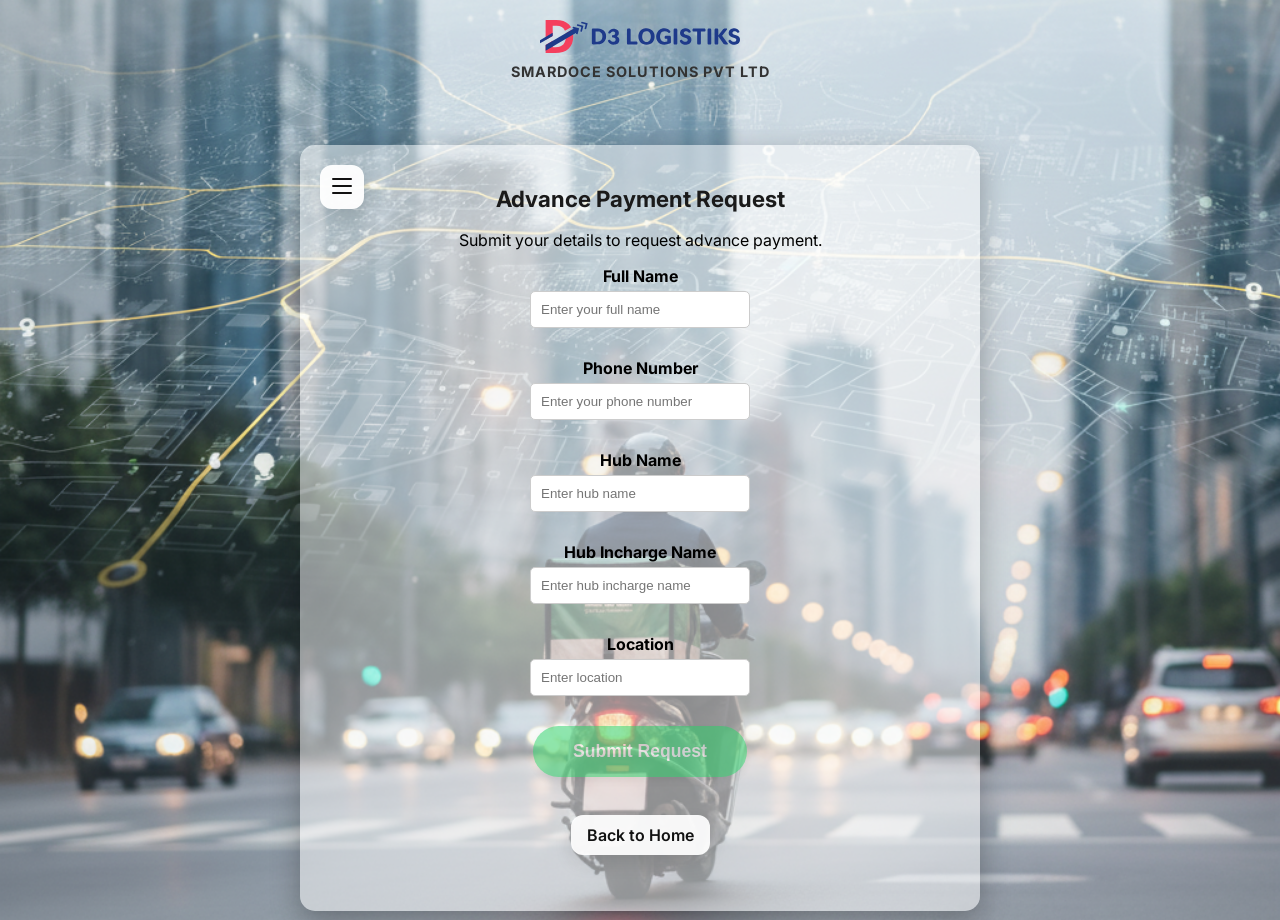
==== advance-payment.html @ 56e49736 "Added advanced payment" ====
<!DOCTYPE html>
<html lang="en">

<head>
  <meta charset="UTF-8">
  <meta name="viewport" content="width=device-width, initial-scale=1.0">
  <link rel="icon" type="image/png" href="logo.svg">
  <link rel="stylesheet" href="style.css">
  <title>Advance Payment | Delivery Jobs</title>
</head>

<body>
  <div class="header-logo">
    <img src="logo.svg" alt="D3 Logistiks Logo">
    <p class="company-name">SMARDOCE SOLUTIONS PVT LTD</p>
  </div>

  <main class="main-card">
    <nav class="page-menu">
      <button class="menu-toggle" id="menu-toggle" aria-expanded="false" aria-label="Open menu">
        <span></span>
        <span></span>
        <span></span>
      </button>
      <div class="menu-dropdown" id="menu-dropdown" aria-hidden="true">
        <a href="referafriend.html">Refer a Friend</a>
        <a href="help.html">Help</a>
        <a href="advance-payment.html">Advance Payment</a>
        <a href="complaint.html">Complaint</a>
      </div>
    </nav>
    <h2>Advance Payment Request</h2>
    <p style="text-align: center;">Submit your details to request advance payment.</p>

    <div class="form-control-group">
      <label for="ap-name"><strong>Full Name</strong></label>
      <input type="text" id="ap-name" name="ap-name" placeholder="Enter your full name" required>
    </div>

    <div class="form-control-group">
      <label for="ap-phone"><strong>Phone Number</strong></label>
      <input type="tel" id="ap-phone" name="ap-phone" placeholder="Enter your phone number" required>
    </div>

    <div class="form-control-group">
      <label for="ap-hub-name"><strong>Hub Name</strong></label>
      <input type="text" id="ap-hub-name" name="ap-hub-name" placeholder="Enter hub name" required>
    </div>

    <div class="form-control-group">
      <label for="ap-hub-incharge"><strong>Hub Incharge Name</strong></label>
      <input type="text" id="ap-hub-incharge" name="ap-hub-incharge" placeholder="Enter hub incharge name" required>
    </div>

    <div class="form-control-group">
      <label for="ap-location"><strong>Location</strong></label>
      <input type="text" id="ap-location" name="ap-location" placeholder="Enter location" required>
    </div>

    <div style="text-align: center; margin-top: 20px;">
      <button id="ap-submit-btn" class="whatsapp-apply-btn" type="button">
        Submit Request
      </button>
    </div>

    <p style="text-align: center; margin-top: 20px;"><a class="page-link" href="index.html">Back to Home</a></p>
  </main>

  <script src="script.js"></script>
</body>

</html>
---- style.css ----
/* Import modern font from Google Fonts */
    @import url('https://fonts.googleapis.com/css2?family=Inter:wght@300;400;600&display=swap');

    .main-card {
        background: rgba(255, 255, 255, 0.5); /* 90% opacity white */
        padding: 40px;
        border-radius: 15px;
        margin: 50px auto;
        width: 90%;
        max-width: 600px;
        box-shadow: 0 10px 30px rgba(0,0,0,0.3);
        position: relative;
    }
    
    .footer-container {
        background-color: rgba(248, 249, 250, 0.7); /* Slight transparency */
        padding: 20px;
        text-align: center;
    }

    body {
        background-image: url('assets/backgroundD3.png');
        background-size: cover;
        background-position: center;
        background-attachment: fixed;
        background-repeat: no-repeat;
        font-family: 'Inter', sans-serif;
        margin: 0;
        min-height: 100vh;
    }

    .header-logo {
        display: flex;
        flex-direction: column; /* Stacks items vertically */
        align-items: center;    /* Centers items horizontally */
        margin: 20px 0;         /* Adds space above and below the header */
    }
    
    .header-logo img {
        width: 200px;
        height: auto;
    }
    
    .company-name {
        margin-top: 10px;       /* Gap between logo and text */
        font-size: 0.9em;       /* Adjust size to look professional */
        font-weight: bold;
        color: #333;            /* Matches your clean aesthetic */
        letter-spacing: 1px;    /* Optional: adds a modern feel */
        text-transform: uppercase;
    }

    .page-menu {
        display: flex;
        justify-content: flex-start;
        align-items: center;
        position: absolute;
        top: 20px;
        left: 20px;
        z-index: 20;
        padding: 0;
    }

    .menu-toggle {
        border: none;
        background: rgba(255, 255, 255, 0.95);
        width: 44px;
        height: 44px;
        border-radius: 12px;
        cursor: pointer;
        display: inline-flex;
        align-items: center;
        justify-content: center;
        box-shadow: 0 8px 20px rgba(0,0,0,0.12);
        transition: transform 0.2s ease, background-color 0.2s ease;
        padding: 0;
        position: relative;
    }

    .menu-toggle:hover,
    .menu-toggle:focus {
        background: rgba(255, 255, 255, 1);
        transform: translateY(-1px);
    }

    .menu-toggle span {
        display: block;
        width: 20px;
        height: 2.5px;
        background: #111;
        border-radius: 999px;
        position: absolute;
        left: 50%;
        transform: translateX(-50%);
        transition: transform 0.2s ease, opacity 0.2s ease;
    }

    .menu-toggle span:nth-child(1) {
        top: 13px;
    }

    .menu-toggle span:nth-child(2) {
        top: 20px;
    }

    .menu-toggle span:nth-child(3) {
        top: 27px;
    }

    .menu-dropdown {
        position: absolute;
        top: 72px;
        left: 0;
        background: rgba(255, 255, 255, 0.95);
        border-radius: 16px;
        box-shadow: 0 18px 40px rgba(0,0,0,0.18);
        display: none;
        flex-direction: column;
        gap: 10px;
        padding: 16px;
        min-width: 200px;
        z-index: 10;
    }

    .menu-dropdown.show {
        display: flex;
    }

    .menu-dropdown a {
        display: block;
        color: #111;
        background: rgba(0, 0, 0, 0.04);
        padding: 10px 14px;
        border-radius: 12px;
        text-decoration: none;
        font-weight: 600;
        transition: background 0.2s ease;
    }

    .menu-dropdown a:hover,
    .menu-dropdown a:focus {
        background: rgba(0, 0, 0, 0.08);
    }

    .page-link {
        display: inline-block;
        margin-top: 18px;
        color: #111;
        background: rgba(255,255,255,0.92);
        border-radius: 12px;
        padding: 10px 16px;
        text-decoration: none;
        font-weight: 600;
        box-shadow: 0 8px 18px rgba(0,0,0,0.1);
    }

    .page-link:hover,
    .page-link:focus {
        background: rgba(255,255,255,1);
    }

    .info-section {
        background: rgba(255, 255, 255, 0.72);
        margin: 20px auto;
        padding: 24px;
        border-radius: 18px;
        max-width: 760px;
        box-shadow: 0 20px 40px rgba(0,0,0,0.08);
    }

    .info-section h3 {
        margin-top: 0;
        font-size: 1.2rem;
        color: #111;
    }

    .info-section p {
        margin: 10px 0 0;
        line-height: 1.6;
        color: #333;
    }

    h1 { text-align: center; color: #1a1a1a; margin-bottom: 30px; }
    h2 { text-align: center; color: #1a1a1a; margin-top: 0; font-size: 1.4em; }
    
    @media (max-width: 768px) {
        body { padding: 10px; }
        .main-card {
            width: 95%;
            padding: 30px;
        }
        .page-menu {
            top: 12px;
            left: 12px;
        }
        .menu-dropdown {
            top: 64px;
            right: auto;
            left: 12px;
            min-width: calc(100vw - 48px);
            max-width: 300px;
        }
        .whatsapp-apply-btn {
            width: 100%;
            padding: 15px;
        }
        .form-control-group {
            width: 100%;
        }
                #district, #other-district, #platform, #name, #phone, #ap-name, #ap-phone, #ap-hub-name, #ap-hub-incharge, #ap-location {
            width: 100%;
            max-width: 100%;
        }
    }

    @media (max-width: 600px) {
        body { padding: 10px; }
        .main-card {
            padding: 24px;
        }
    }

    .whatsapp-apply-btn {
        display: inline-block;
        background-color: #25D366; /* Official WhatsApp Green */
        color: white;
        padding: 15px 40px;
        border-radius: 50px; /* This makes it pill-shaped */
        text-decoration: none;
        font-weight: 600;
        font-size: 1.1em;
        text-align: center;
        border: none;
        cursor: pointer;
        box-shadow: 0 4px 6px rgba(0,0,0,0.1);
        transition: background-color 0.3s, transform 0.2s;
    }
    
    .whatsapp-apply-btn:hover {
        background-color: #128C7E; /* Darker green on hover */
        transform: scale(1.05); /* Slight pop effect */
    }

    /* Container for the district selection group */
.form-control-group {
    display: flex;
    flex-direction: column;
    align-items: center; /* Keeps everything centered */
    margin-bottom: 30px;
}

/* Force both the select and input to have the exact same width and padding */
#district, #other-district, #platform, #name, #phone, #ap-name, #ap-phone, #ap-hub-name, #ap-hub-incharge, #ap-location {
    width: 220px;
    padding: 10px;
    border-radius: 5px;
    border: 1px solid #ccc;
    box-sizing: border-box; /* This is crucial for consistent alignment */
    margin-top: 5px;
}


/* Ensure the footer inherits the card look */
.footer-container.main-card {
    margin-top: 50px;
    padding: 30px;
    display: block; /* Ensures it acts like a card */
}

/* Use Flexbox to align contact/address side-by-side */
.footer-content {
    display: flex;
    flex-wrap: wrap;
    justify-content: space-around;
    gap: 20px;
}

.footer-heading {
    color: #d63384; 
    font-size: 1.1em; 
    border-left: 4px solid #d63384; 
    padding-left: 10px;
}


.platform-options {
    display: flex;
    flex-wrap: wrap;
    gap: 10px;
    justify-content: center;
    margin-top: 10px;
}

/* Hide the actual radio button circles */
.option-card input[type="radio"] {
    display: none;
}

/* The card now acts as the primary interactive element */
.card-content {
    width: 120px;
    height: 80px;
    display: flex;
    align-items: center;
    justify-content: center;
    background: rgba(255, 255, 255, 0.7); /* Matching your glass effect */
    border: 2px solid transparent;
    border-radius: 12px;
    cursor: pointer;
    transition: all 0.3s ease;
    padding: 10px;
    backdrop-filter: blur(5px);
}

/* Hover effect for better UX */
.card-content:hover {
    background: rgba(255, 255, 255, 0.9);
    transform: translateY(-3px);
    box-shadow: 0 6px 15px rgba(0, 0, 0, 0.1);
}

/* When the HIDDEN radio is checked, style the card content */
.option-card input[type="radio"]:checked + .card-content {
    border-color: #d63384; /* Your pink/brand color */
    background: #fff;
    box-shadow: 0 4px 12px rgba(214, 51, 132, 0.3);
    transform: scale(1.05); /* Slight pop to show selection */
}

.card-content img {
    max-width: 100%;
    max-height: 100%;
    object-fit: contain; /* Prevents logos from stretching */
}

/* Style for the 'Other' text to match logo height */
.card-content span {
    font-weight: bold;
    color: #555;
}
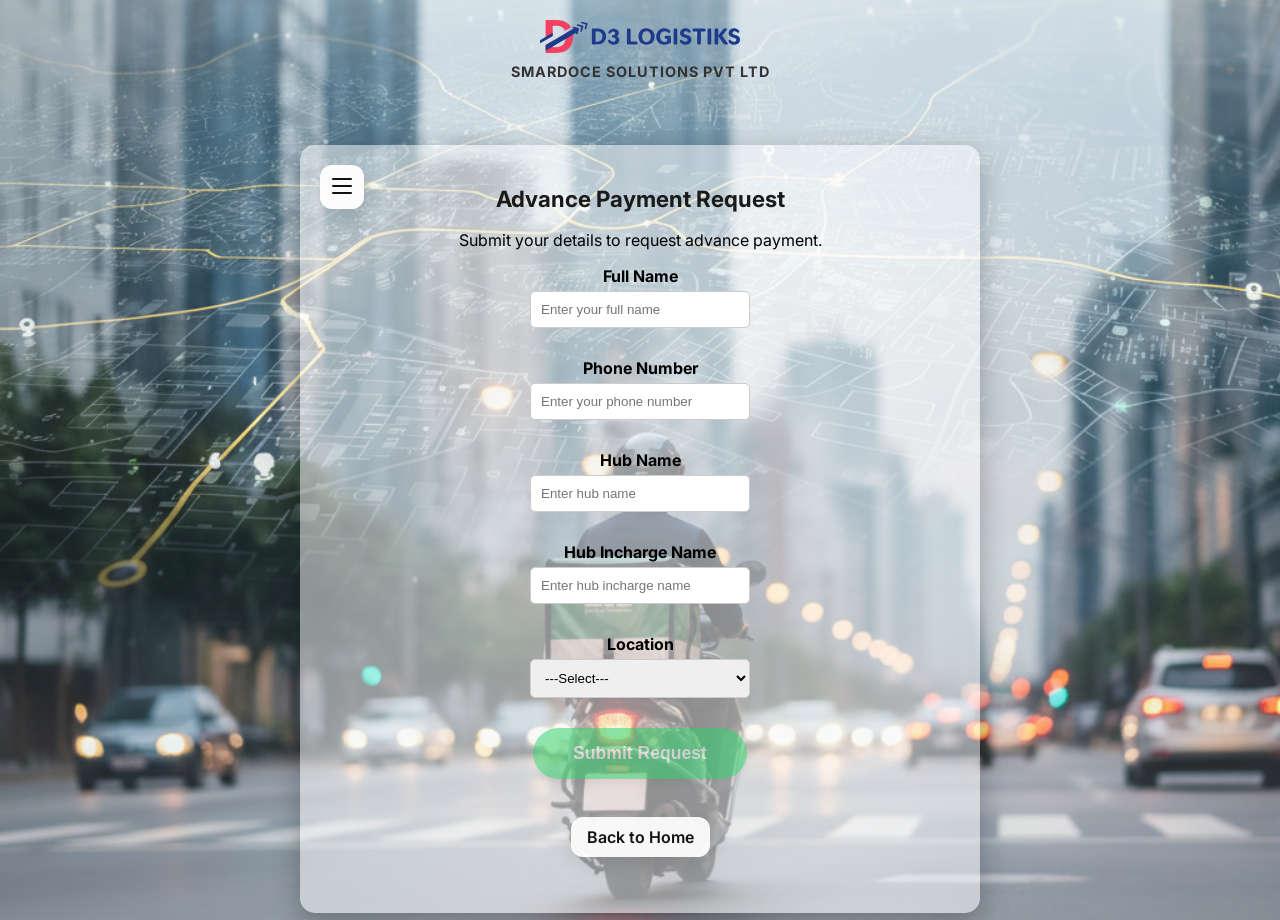
==== commit c60ab4c1: "updates and new chnages" ====
--- a/advance-payment.html
+++ b/advance-payment.html
@@ -23,10 +23,23 @@
         <span></span>
       </button>
       <div class="menu-dropdown" id="menu-dropdown" aria-hidden="true">
-        <a href="referafriend.html">Refer a Friend</a>
-        <a href="help.html">Help</a>
-        <a href="advance-payment.html">Advance Payment</a>
-        <a href="complaint.html">Complaint</a>
+        <a href="referafriend.html" class="menu-bonus-link menu-item-link">
+          <span class="menu-item-icon">🔖</span>
+          Refer a Friend
+          <span class="menu-bonus-value">1000/-</span>
+        </a>
+        <a href="help.html" class="menu-item-link">
+          <span class="menu-item-icon">💡</span>
+          Help
+        </a>
+        <a href="advance-payment.html" class="menu-item-link">
+          <span class="menu-item-icon">💰</span>
+          Advance Payment
+        </a>
+        <a href="complaint.html" class="menu-item-link">
+          <span class="menu-item-icon">⚠️</span>
+          Complaint
+        </a>
       </div>
     </nav>
     <h2>Advance Payment Request</h2>
@@ -34,12 +47,14 @@
 
     <div class="form-control-group">
       <label for="ap-name"><strong>Full Name</strong></label>
-      <input type="text" id="ap-name" name="ap-name" placeholder="Enter your full name" required>
+      <input type="text" id="ap-name" name="ap-name" placeholder="Enter your full name" maxlength="30" required>
+      <div id="ap-name-error" class="error-message" style="display: none;"></div>
     </div>
 
     <div class="form-control-group">
       <label for="ap-phone"><strong>Phone Number</strong></label>
-      <input type="tel" id="ap-phone" name="ap-phone" placeholder="Enter your phone number" required>
+      <input type="tel" id="ap-phone" name="ap-phone" placeholder="Enter your phone number" pattern="[0-9]{10}" maxlength="10" required>
+      <div id="ap-phone-error" class="error-message" style="display: none;"></div>
     </div>
 
     <div class="form-control-group">
@@ -54,7 +69,34 @@
 
     <div class="form-control-group">
       <label for="ap-location"><strong>Location</strong></label>
-      <input type="text" id="ap-location" name="ap-location" placeholder="Enter location" required>
+      <select id="ap-location" name="ap-location" required>
+        <option value="">---Select---</option>
+        <option value="alluri_sitharama_raju">Alluri Sitharama Raju</option>
+        <option value="anakapalli">Anakapalli</option>
+        <option value="ananthapuramu">Ananthapuramu</option>
+        <option value="annamayya">Annamayya</option>
+        <option value="bapatla">Bapatla</option>
+        <option value="chittoor">Chittoor</option>
+        <option value="dr_br_ambedkar_konaseema">Dr. B.R. Ambedkar Konaseema</option>
+        <option value="east_godavari">East Godavari</option>
+        <option value="eluru">Eluru</option>
+        <option value="guntur">Guntur</option>
+        <option value="kakinada">Kakinada</option>
+        <option value="krishna">Krishna</option>
+        <option value="kurnool">Kurnool</option>
+        <option value="nandyal">Nandyal</option>
+        <option value="ntr">NTR</option>
+        <option value="prakasam">Prakasam</option>
+        <option value="spsr_nellore">SPSR Nellore</option>
+        <option value="srikakulam">Srikakulam</option>
+        <option value="tirupati">Tirupati</option>
+        <option value="visakhapatnam">Visakhapatnam</option>
+        <option value="vizianagaram">Vizianagaram</option>
+        <option value="west_godavari">West Godavari</option>
+        <option value="ysr_kadapa">YSR Kadapa</option>
+        <option value="other">Other</option>
+      </select>
+      <input type="text" id="ap-other-location" name="ap-other-location" placeholder="Enter other location" style="display:none; margin-top: 10px;">
     </div>
 
     <div style="text-align: center; margin-top: 20px;">
@@ -67,6 +109,14 @@
   </main>
 
   <script src="script.js"></script>
+
+  <div class="loading-overlay" id="loading-overlay">
+    <div>
+      <div class="spinner"></div>
+      <div class="loading-text">Submitting...</div>
+    </div>
+  </div>
+
 </body>
 
 </html>
--- a/style.css
+++ b/style.css
@@ -142,6 +142,49 @@
         background: rgba(0, 0, 0, 0.08);
     }
 
+    .menu-bonus-link,
+    .menu-item-link {
+        display: flex;
+        align-items: center;
+        gap: 10px;
+        justify-content: flex-start;
+    }
+
+    .menu-bonus-link .menu-bonus-value {
+        margin-left: auto;
+    }
+
+    .menu-item-icon,
+    .menu-bonus-icon {
+        display: inline-flex;
+        align-items: center;
+        justify-content: center;
+        width: 30px;
+        height: 30px;
+        border-radius: 10px;
+        font-size: 1rem;
+    }
+
+    .menu-item-icon {
+        background: rgba(0, 0, 0, 0.06);
+        color: #111;
+    }
+
+    .menu-bonus-icon {
+        background: #ef4b4b;
+        color: #fff;
+    }
+
+    .menu-bonus-value {
+        background: #ffecea;
+        color: #c31e1e;
+        padding: 4px 10px;
+        border-radius: 999px;
+        font-weight: 700;
+        font-size: 0.95rem;
+        white-space: nowrap;
+    }
+
     .page-link {
         display: inline-block;
         margin-top: 18px;
@@ -250,7 +293,7 @@
 }
 
 /* Force both the select and input to have the exact same width and padding */
-#district, #other-district, #platform, #name, #phone, #ap-name, #ap-phone, #ap-hub-name, #ap-hub-incharge, #ap-location {
+#district, #other-district, #platform, #name, #phone, #ap-name, #ap-phone, #ap-hub-name, #ap-hub-incharge, #ap-location, #rf-name, #rf-phone, #rf-hub-name, #rf-referral-name, #rf-location, #cm-name, #cm-phone, #cm-hub-name, #cm-complaint {
     width: 220px;
     padding: 10px;
     border-radius: 5px;
@@ -339,3 +382,57 @@
     color: #555;
 }
 
+/* Loading Spinner Styles */
+.loading-overlay {
+    display: none;
+    position: fixed;
+    top: 0;
+    left: 0;
+    width: 100%;
+    height: 100%;
+    background: rgba(0, 0, 0, 0.5);
+    z-index: 9999;
+    justify-content: center;
+    align-items: center;
+}
+
+.loading-overlay.show {
+    display: flex;
+}
+
+.spinner {
+    width: 50px;
+    height: 50px;
+    border: 4px solid rgba(255, 255, 255, 0.3);
+    border-top-color: #fff;
+    border-radius: 50%;
+    animation: spin 0.8s linear infinite;
+}
+
+@keyframes spin {
+    to {
+        transform: rotate(360deg);
+    }
+}
+
+.loading-text {
+    position: absolute;
+    color: #fff;
+    font-size: 1.1em;
+    margin-top: 80px;
+}
+
+/* Error message styling */
+.error-message {
+    color: #e74c3c;
+    font-size: 0.85em;
+    margin-top: 5px;
+    font-weight: 500;
+    text-align: left;
+    width: 220px;
+    background-color: rgba(231, 76, 60, 0.1);
+    padding: 3px 5px;
+    border-radius: 3px;
+    border-left: 3px solid #e74c3c;
+}
+
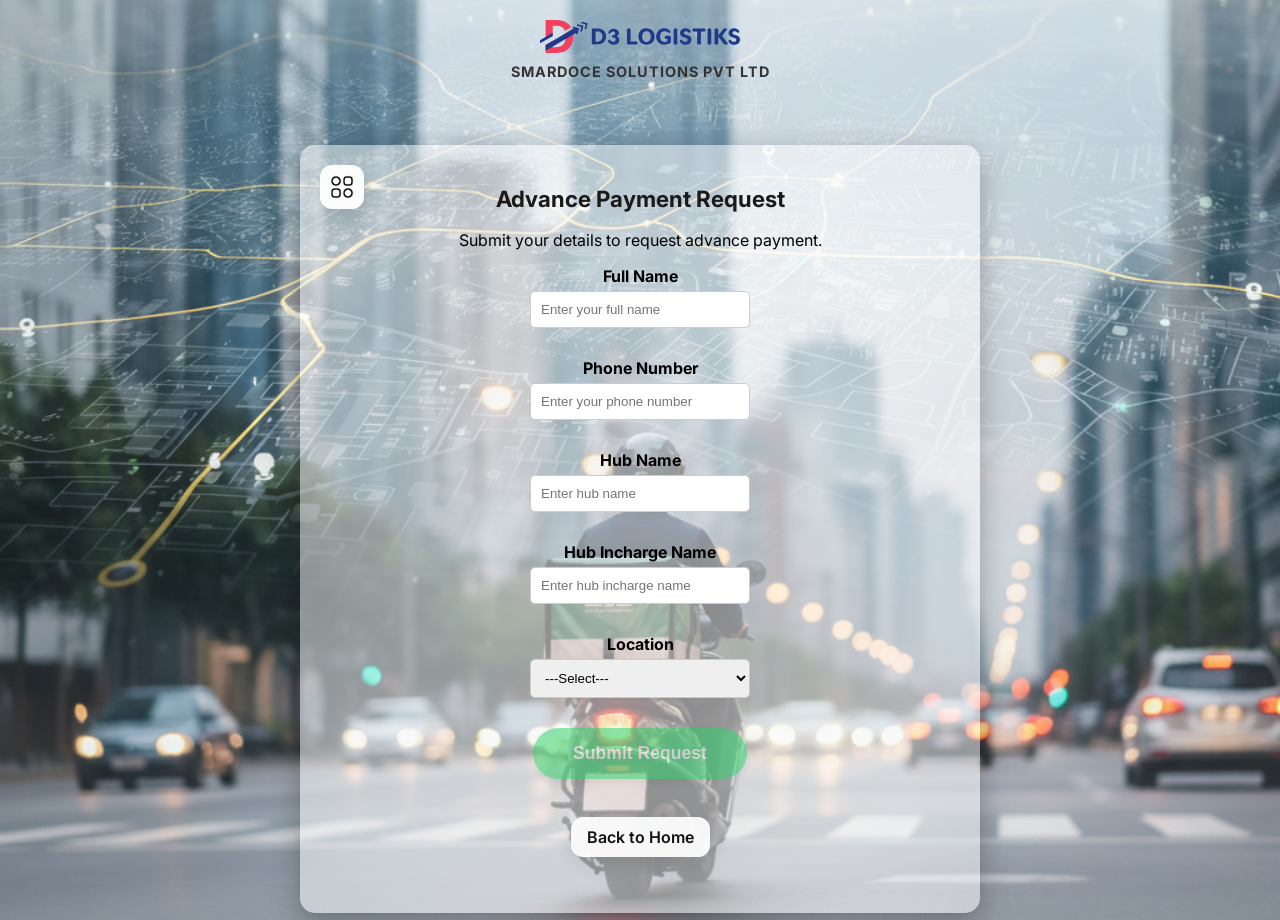
==== commit 471c30c2: "icons" ====
--- a/advance-payment.html
+++ b/advance-payment.html
@@ -18,9 +18,7 @@
   <main class="main-card">
     <nav class="page-menu">
       <button class="menu-toggle" id="menu-toggle" aria-expanded="false" aria-label="Open menu">
-        <span></span>
-        <span></span>
-        <span></span>
+        <img src="assets/menu.png" alt="Menu" class="menu-icon-img">
       </button>
       <div class="menu-dropdown" id="menu-dropdown" aria-hidden="true">
         <a href="referafriend.html" class="menu-bonus-link menu-item-link">
--- a/style.css
+++ b/style.css
@@ -83,28 +83,10 @@
         transform: translateY(-1px);
     }
 
-    .menu-toggle span {
-        display: block;
-        width: 20px;
-        height: 2.5px;
-        background: #111;
-        border-radius: 999px;
-        position: absolute;
-        left: 50%;
-        transform: translateX(-50%);
-        transition: transform 0.2s ease, opacity 0.2s ease;
-    }
-
-    .menu-toggle span:nth-child(1) {
-        top: 13px;
-    }
-
-    .menu-toggle span:nth-child(2) {
-        top: 20px;
-    }
-
-    .menu-toggle span:nth-child(3) {
-        top: 27px;
+    .menu-icon-img {
+        width: 24px;
+        height: 24px;
+        object-fit: contain;
     }
 
     .menu-dropdown {
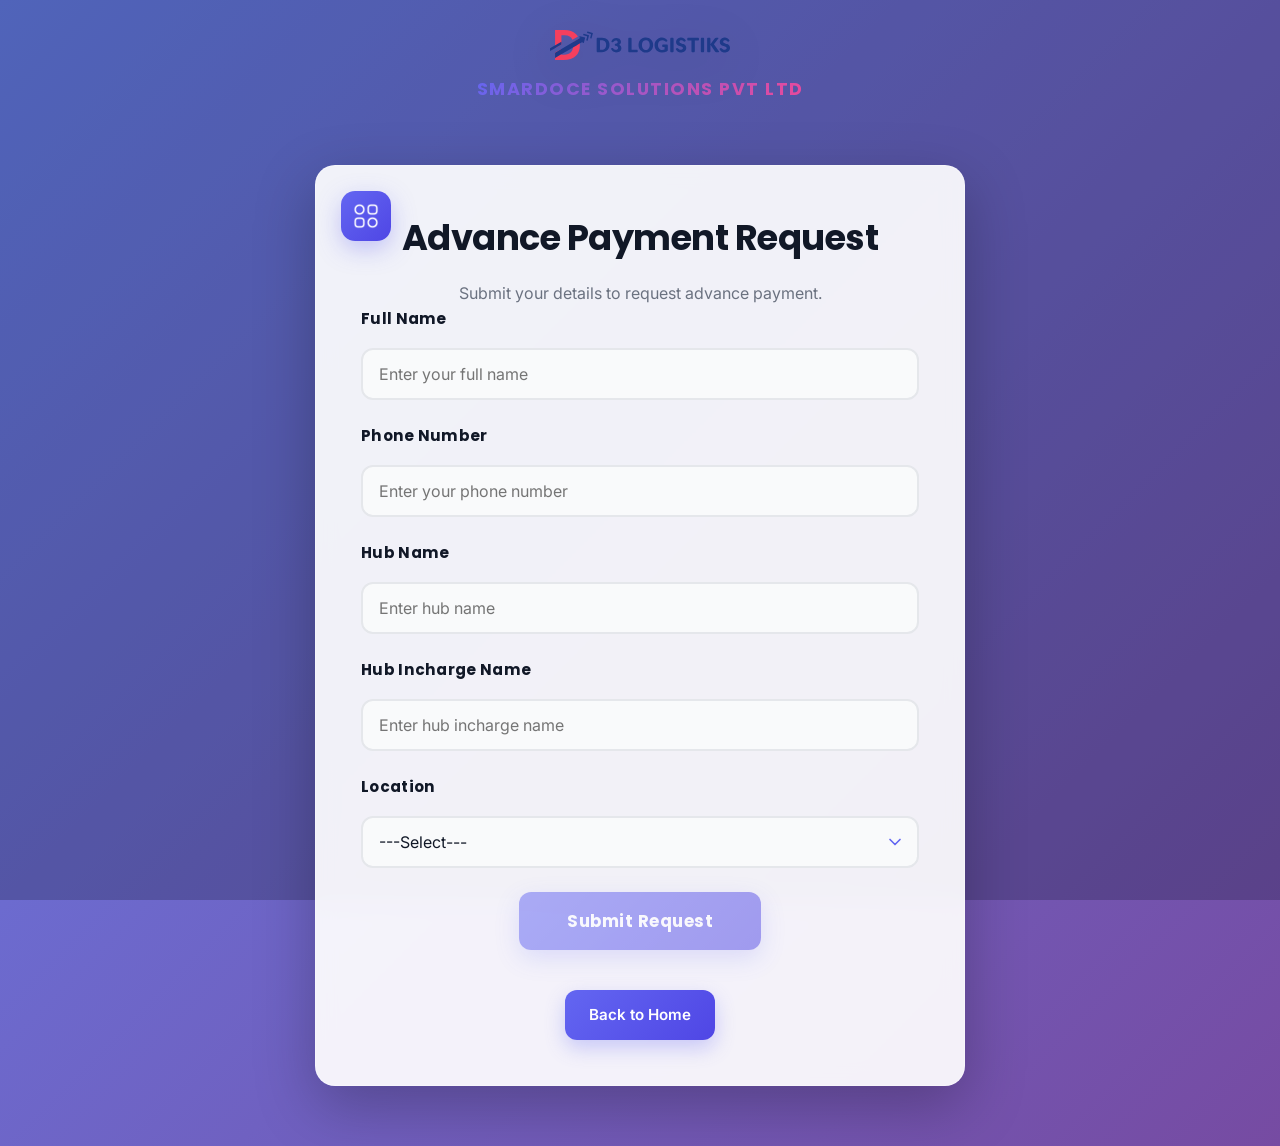
==== commit 9e421597: "loaing alos changed" ====
--- a/advance-payment.html
+++ b/advance-payment.html
@@ -6,7 +6,9 @@
   <meta name="viewport" content="width=device-width, initial-scale=1.0">
   <link rel="icon" type="image/png" href="logo.svg">
   <link rel="stylesheet" href="style.css">
-  <title>Advance Payment | Delivery Jobs</title>
+  <title>Advance Payment | Delivery Partner Jobs in Andhra Pradesh</title>
+  <meta name="description" content="Apply for advance payment as a delivery partner. Flexible payment options for delivery jobs in AP. Get paid for your work faster.">
+  <meta name="robots" content="index, follow">
 </head>
 
 <body>
@@ -109,9 +111,18 @@
   <script src="script.js"></script>
 
   <div class="loading-overlay" id="loading-overlay">
-    <div>
-      <div class="spinner"></div>
-      <div class="loading-text">Submitting...</div>
+    <div class="loading-container">
+      <div class="delivery-bike">
+        <div class="spinner-ring">
+          <div class="spinner-dot"></div>
+        </div>
+      </div>
+      <div>
+        <div class="loading-text">Processing Your Application...</div>
+        <div style="margin-top: 10px; font-size: 0.9em; color: rgba(255,255,255,0.8); text-align: center; letter-spacing: 1px;">
+          <span style="display: inline-block; animation: dotAnimation 1.5s infinite;">.</span><span style="display: inline-block; animation: dotAnimation 1.5s 0.3s infinite;">.</span><span style="display: inline-block; animation: dotAnimation 1.5s 0.6s infinite;">.</span>
+        </div>
+      </div>
     </div>
   </div>
 
--- a/style.css
+++ b/style.css
@@ -1,52 +1,172 @@
-    /* Import modern font from Google Fonts */
-    @import url('https://fonts.googleapis.com/css2?family=Inter:wght@300;400;600&display=swap');
-
-    .main-card {
-        background: rgba(255, 255, 255, 0.5); /* 90% opacity white */
-        padding: 40px;
-        border-radius: 15px;
-        margin: 50px auto;
-        width: 90%;
-        max-width: 600px;
-        box-shadow: 0 10px 30px rgba(0,0,0,0.3);
-        position: relative;
-    }
-    
-    .footer-container {
-        background-color: rgba(248, 249, 250, 0.7); /* Slight transparency */
-        padding: 20px;
-        text-align: center;
-    }
-
+    /* Import modern fonts from Google Fonts */
+    @import url('https://fonts.googleapis.com/css2?family=Poppins:wght@300;400;500;600;700;800&family=Inter:wght@300;400;600;700&display=swap');
+
+    * {
+        margin: 0;
+        padding: 0;
+        box-sizing: border-box;
+    }
+
+    /* Root color variables for easy customization */
+    :root {
+        --primary: #6366f1;
+        --primary-dark: #4f46e5;
+        --primary-light: #818cf8;
+        --secondary: #ec4899;
+        --accent: #f59e0b;
+        --success: #10b981;
+        --danger: #ef4444;
+        --dark: #1f2937;
+        --light: #f3f4f6;
+        --border: #e5e7eb;
+        --text-primary: #111827;
+        --text-secondary: #6b7280;
+    }
+
+    /* Professional Heading Styles with Modern Fonts */
+    h1 {
+        font-family: 'Poppins', sans-serif;
+        font-size: 2.8em;
+        font-weight: 800;
+        color: var(--text-primary);
+        margin-bottom: 16px;
+        letter-spacing: -1px;
+        background: linear-gradient(135deg, var(--primary) 0%, var(--secondary) 100%);
+        -webkit-background-clip: text;
+        -webkit-text-fill-color: transparent;
+        background-clip: text;
+    }
+
+    h2 {
+        font-family: 'Poppins', sans-serif;
+        font-size: 2.2em;
+        font-weight: 700;
+        color: var(--text-primary);
+        margin-bottom: 16px;
+        letter-spacing: -0.5px;
+    }
+
+    h3 {
+        font-family: 'Poppins', sans-serif;
+        font-size: 1.5em;
+        font-weight: 600;
+        color: var(--text-primary);
+        margin-bottom: 12px;
+        letter-spacing: 0px;
+    }
+
+    p {
+        font-family: 'Inter', sans-serif;
+        color: var(--text-secondary);
+        line-height: 1.7;
+        font-size: 1em;
+    }
+
+    /* Modern gradient background */
     body {
-        background-image: url('assets/backgroundD3.png');
-        background-size: cover;
-        background-position: center;
-        background-attachment: fixed;
-        background-repeat: no-repeat;
+        background: linear-gradient(135deg, #667eea 0%, #764ba2 25%, #f093fb 50%, #4facfe 75%, #00f2fe 100%);
+        background-size: 400% 400%;
+        animation: gradientShift 15s ease infinite;
         font-family: 'Inter', sans-serif;
         margin: 0;
         min-height: 100vh;
+        position: relative;
+    }
+
+    @keyframes gradientShift {
+        0% { background-position: 0% 50%; }
+        50% { background-position: 100% 50%; }
+        100% { background-position: 0% 50%; }
+    }
+
+    /* Overlay for better readability */
+    body::before {
+        content: '';
+        position: fixed;
+        top: 0;
+        left: 0;
+        right: 0;
+        bottom: 0;
+        background: rgba(15, 23, 42, 0.25);
+        pointer-events: none;
+        z-index: 0;
+    }
+
+    .main-card {
+        background: rgba(255, 255, 255, 0.92);
+        backdrop-filter: blur(10px);
+        -webkit-backdrop-filter: blur(10px);
+        padding: 45px;
+        border-radius: 20px;
+        margin: 60px auto;
+        width: 90%;
+        max-width: 650px;
+        box-shadow: 0 20px 60px rgba(0, 0, 0, 0.25);
+        position: relative;
+        z-index: 1;
+        border: 1px solid rgba(255, 255, 255, 0.3);
+        transition: all 0.3s ease;
+    }
+
+    .main-card:hover {
+        box-shadow: 0 30px 80px rgba(0, 0, 0, 0.35);
+        transform: translateY(-2px);
+    }
+    
+    .footer-container {
+        background: rgba(255, 255, 255, 0.92);
+        backdrop-filter: blur(10px);
+        -webkit-backdrop-filter: blur(10px);
+        padding: 45px;
+        text-align: center;
+        border: 1px solid rgba(255, 255, 255, 0.3);
+        margin-top: 40px;
+        position: relative;
+        z-index: 1;
     }
 
     .header-logo {
         display: flex;
-        flex-direction: column; /* Stacks items vertically */
-        align-items: center;    /* Centers items horizontally */
-        margin: 20px 0;         /* Adds space above and below the header */
+        flex-direction: column;
+        align-items: center;
+        margin: 30px 0;
+        position: relative;
+        z-index: 1;
+        animation: slideDown 0.6s ease-out;
+    }
+
+    @keyframes slideDown {
+        from {
+            opacity: 0;
+            transform: translateY(-30px);
+        }
+        to {
+            opacity: 1;
+            transform: translateY(0);
+        }
     }
     
     .header-logo img {
-        width: 200px;
+        width: 180px;
         height: auto;
+        transition: transform 0.3s ease;
+        filter: drop-shadow(0 10px 25px rgba(0, 0, 0, 0.15));
+    }
+
+    .header-logo img:hover {
+        transform: scale(1.05);
     }
     
     .company-name {
-        margin-top: 10px;       /* Gap between logo and text */
-        font-size: 0.9em;       /* Adjust size to look professional */
-        font-weight: bold;
-        color: #333;            /* Matches your clean aesthetic */
-        letter-spacing: 1px;    /* Optional: adds a modern feel */
+        margin-top: 15px;
+        font-family: 'Poppins', sans-serif;
+        font-size: 1.1em;
+        font-weight: 700;
+        background: linear-gradient(135deg, var(--primary) 0%, var(--secondary) 100%);
+        -webkit-background-clip: text;
+        -webkit-text-fill-color: transparent;
+        background-clip: text;
+        letter-spacing: 1.5px;
         text-transform: uppercase;
     }
 
@@ -55,53 +175,59 @@
         justify-content: flex-start;
         align-items: center;
         position: absolute;
-        top: 20px;
-        left: 20px;
-        z-index: 20;
+        top: 25px;
+        left: 25px;
+        z-index: 50;
         padding: 0;
     }
 
     .menu-toggle {
         border: none;
-        background: rgba(255, 255, 255, 0.95);
-        width: 44px;
-        height: 44px;
-        border-radius: 12px;
+        background: linear-gradient(135deg, var(--primary) 0%, var(--primary-dark) 100%);
+        width: 50px;
+        height: 50px;
+        border-radius: 14px;
         cursor: pointer;
         display: inline-flex;
         align-items: center;
         justify-content: center;
-        box-shadow: 0 8px 20px rgba(0,0,0,0.12);
-        transition: transform 0.2s ease, background-color 0.2s ease;
+        box-shadow: 0 8px 25px rgba(99, 102, 241, 0.35);
+        transition: all 0.3s ease;
         padding: 0;
         position: relative;
     }
 
     .menu-toggle:hover,
     .menu-toggle:focus {
-        background: rgba(255, 255, 255, 1);
-        transform: translateY(-1px);
+        background: linear-gradient(135deg, var(--primary-dark) 0%, var(--primary) 100%);
+        transform: translateY(-3px) scale(1.05);
+        box-shadow: 0 12px 35px rgba(99, 102, 241, 0.45);
     }
 
     .menu-icon-img {
-        width: 24px;
-        height: 24px;
+        width: 26px;
+        height: 26px;
         object-fit: contain;
+        filter: brightness(0) invert(1);
     }
 
     .menu-dropdown {
         position: absolute;
-        top: 72px;
+        top: 65px;
         left: 0;
         background: rgba(255, 255, 255, 0.95);
+        backdrop-filter: blur(10px);
+        -webkit-backdrop-filter: blur(10px);
         border-radius: 16px;
-        box-shadow: 0 18px 40px rgba(0,0,0,0.18);
+        box-shadow: 0 20px 50px rgba(0, 0, 0, 0.25);
         display: none;
         flex-direction: column;
-        gap: 10px;
-        padding: 16px;
-        min-width: 200px;
+        gap: 8px;
+        padding: 12px;
+        min-width: 220px;
         z-index: 10;
+        border: 1px solid rgba(255, 255, 255, 0.4);
+        animation: slideDown 0.3s ease-out;
     }
 
     .menu-dropdown.show {
@@ -109,26 +235,30 @@
     }
 
     .menu-dropdown a {
-        display: block;
-        color: #111;
-        background: rgba(0, 0, 0, 0.04);
-        padding: 10px 14px;
+        display: flex;
+        align-items: center;
+        color: var(--text-primary);
+        background: rgba(99, 102, 241, 0.08);
+        padding: 12px 16px;
         border-radius: 12px;
         text-decoration: none;
         font-weight: 600;
-        transition: background 0.2s ease;
+        font-size: 0.95em;
+        transition: all 0.2s ease;
+        gap: 10px;
     }
 
     .menu-dropdown a:hover,
     .menu-dropdown a:focus {
-        background: rgba(0, 0, 0, 0.08);
+        background: linear-gradient(135deg, rgba(99, 102, 241, 0.15) 0%, rgba(236, 72, 153, 0.1) 100%);
+        transform: translateX(4px);
     }
 
     .menu-bonus-link,
     .menu-item-link {
         display: flex;
         align-items: center;
-        gap: 10px;
+        gap: 12px;
         justify-content: flex-start;
     }
 
@@ -141,83 +271,119 @@
         display: inline-flex;
         align-items: center;
         justify-content: center;
-        width: 30px;
-        height: 30px;
+        width: 36px;
+        height: 36px;
         border-radius: 10px;
-        font-size: 1rem;
+        font-size: 1.2rem;
+        background: linear-gradient(135deg, rgba(99, 102, 241, 0.1) 0%, rgba(236, 72, 153, 0.1) 100%);
     }
 
     .menu-item-icon {
-        background: rgba(0, 0, 0, 0.06);
-        color: #111;
+        color: var(--primary);
     }
 
     .menu-bonus-icon {
-        background: #ef4b4b;
-        color: #fff;
+        background: linear-gradient(135deg, var(--accent) 0%, var(--secondary) 100%);
+        color: white;
     }
 
     .menu-bonus-value {
-        background: #ffecea;
-        color: #c31e1e;
-        padding: 4px 10px;
+        background: linear-gradient(135deg, var(--secondary) 0%, var(--accent) 100%);
+        color: white;
+        padding: 6px 12px;
         border-radius: 999px;
         font-weight: 700;
-        font-size: 0.95rem;
+        font-size: 0.85rem;
         white-space: nowrap;
+        box-shadow: 0 4px 15px rgba(236, 72, 153, 0.3);
+    }
+
+    /* Center all headings */
+    .main-card h1,
+    .main-card h2 {
+        text-align: center;
     }
 
     .page-link {
         display: inline-block;
-        margin-top: 18px;
-        color: #111;
-        background: rgba(255,255,255,0.92);
+        margin-top: 20px;
+        color: white;
+        background: linear-gradient(135deg, var(--primary) 0%, var(--primary-dark) 100%);
         border-radius: 12px;
-        padding: 10px 16px;
+        padding: 12px 24px;
         text-decoration: none;
         font-weight: 600;
-        box-shadow: 0 8px 18px rgba(0,0,0,0.1);
+        font-size: 0.95em;
+        box-shadow: 0 8px 20px rgba(99, 102, 241, 0.3);
+        transition: all 0.3s ease;
     }
 
     .page-link:hover,
     .page-link:focus {
-        background: rgba(255,255,255,1);
+        transform: translateY(-2px);
+        box-shadow: 0 12px 30px rgba(99, 102, 241, 0.4);
     }
 
     .info-section {
-        background: rgba(255, 255, 255, 0.72);
-        margin: 20px auto;
-        padding: 24px;
-        border-radius: 18px;
-        max-width: 760px;
-        box-shadow: 0 20px 40px rgba(0,0,0,0.08);
+        background: rgba(255, 255, 255, 0.7);
+        backdrop-filter: blur(10px);
+        -webkit-backdrop-filter: blur(10px);
+        margin: 25px 0;
+        padding: 28px;
+        border-radius: 16px;
+        border: 1px solid rgba(255, 255, 255, 0.3);
+        box-shadow: 0 8px 32px rgba(0, 0, 0, 0.08);
+        transition: all 0.3s ease;
+    }
+
+    .info-section:hover {
+        box-shadow: 0 12px 40px rgba(0, 0, 0, 0.12);
     }
 
     .info-section h3 {
         margin-top: 0;
-        font-size: 1.2rem;
-        color: #111;
+        font-size: 1.3rem;
+        color: var(--text-primary);
     }
 
     .info-section p {
-        margin: 10px 0 0;
-        line-height: 1.6;
-        color: #333;
-    }
-
-    h1 { text-align: center; color: #1a1a1a; margin-bottom: 30px; }
-    h2 { text-align: center; color: #1a1a1a; margin-top: 0; font-size: 1.4em; }
+        margin: 12px 0 0;
+        line-height: 1.7;
+        color: var(--text-secondary);
+    }
+
+    .info-section ul {
+        margin-top: 12px;
+        margin-left: 20px;
+    }
+
+    .info-section li {
+        margin: 8px 0;
+        color: var(--text-secondary);
+        line-height: 1.7;
+    }
     
     @media (max-width: 768px) {
         body { padding: 10px; }
+        
         .main-card {
             width: 95%;
-            padding: 30px;
-        }
+            padding: 24px;
+        }
+
+        h1 {
+            font-size: 1.8em;
+        }
+
+        h2 {
+            font-size: 1.4em;
+        }
+
         .page-menu {
             top: 12px;
             left: 12px;
         }
+
         .menu-dropdown {
             top: 64px;
             right: auto;
@@ -225,23 +391,82 @@
             min-width: calc(100vw - 48px);
             max-width: 300px;
         }
-        .whatsapp-apply-btn {
-            width: 100%;
-            padding: 15px;
-        }
+
         .form-control-group {
             width: 100%;
         }
-                #district, #other-district, #platform, #name, #phone, #ap-name, #ap-phone, #ap-hub-name, #ap-hub-incharge, #ap-location {
+
+        #district, #other-district, #platform, #name, #phone, 
+        #ap-name, #ap-phone, #ap-hub-name, #ap-hub-incharge, #ap-location, 
+        #ap-other-location,
+        #rf-name, #rf-phone, #rf-hub-name, #rf-referral-name, #rf-location, #rf-other-location,
+        #cm-name, #cm-phone, #cm-hub-name, #cm-complaint,
+        #help-name, #help-phone, #help-message {
+            width: 100% !important;
+        }
+
+        .platform-options {
+            gap: 10px;
+        }
+
+        .card-content {
+            min-width: 80px;
+        }
+    }
+
+    @media (max-width: 600px) {
+        body { 
+            padding: 10px; 
+        }
+
+        .main-card {
+            padding: 20px;
+            margin: 30px auto;
+        }
+
+        h1 {
+            font-size: 1.5em;
+            margin-bottom: 20px;
+        }
+
+        h2 {
+            font-size: 1.2em;
+            margin-bottom: 15px;
+        }
+
+        .form-control-group {
+            margin-bottom: 20px;
+        }
+
+        .apply-btn,
+        button[type="submit"], 
+        #ap-submit-btn, 
+        #rf-submit-btn, 
+        #cm-submit-btn {
             width: 100%;
-            max-width: 100%;
-        }
-    }
-
-    @media (max-width: 600px) {
-        body { padding: 10px; }
-        .main-card {
-            padding: 24px;
+            padding: 14px 24px;
+            font-size: 0.95em;
+        }
+
+        .whatsapp-icon-btn {
+            width: 50px;
+            height: 50px;
+            font-size: 1.5em;
+            right: 12px;
+        }
+
+        .platform-options {
+            gap: 8px;
+        }
+
+        .card-content {
+            height: 80px;
+            min-width: 70px;
+        }
+
+        .footer-content {
+            flex-direction: column;
+            gap: 15px;
         }
     }
 
@@ -252,44 +477,376 @@
         padding: 15px 40px;
         border-radius: 50px; /* This makes it pill-shaped */
         text-decoration: none;
-        font-weight: 600;
+        font-weight: 700;
         font-size: 1.1em;
         text-align: center;
         border: none;
         cursor: pointer;
         box-shadow: 0 4px 6px rgba(0,0,0,0.1);
-        transition: background-color 0.3s, transform 0.2s;
+        transition: background-color 0.3s, transform 0.2s, box-shadow 0.3s;
+        width: 100%;
+        max-width: 400px;
     }
     
     .whatsapp-apply-btn:hover {
         background-color: #128C7E; /* Darker green on hover */
         transform: scale(1.05); /* Slight pop effect */
-    }
-
-    /* Container for the district selection group */
-.form-control-group {
-    display: flex;
-    flex-direction: column;
-    align-items: center; /* Keeps everything centered */
-    margin-bottom: 30px;
-}
-
-/* Force both the select and input to have the exact same width and padding */
-#district, #other-district, #platform, #name, #phone, #ap-name, #ap-phone, #ap-hub-name, #ap-hub-incharge, #ap-location, #rf-name, #rf-phone, #rf-hub-name, #rf-referral-name, #rf-location, #cm-name, #cm-phone, #cm-hub-name, #cm-complaint {
-    width: 220px;
-    padding: 10px;
-    border-radius: 5px;
-    border: 1px solid #ccc;
-    box-sizing: border-box; /* This is crucial for consistent alignment */
-    margin-top: 5px;
-}
+        box-shadow: 0 6px 12px rgba(0,0,0,0.15);
+    }
+
+    .whatsapp-apply-btn:disabled {
+        opacity: 0.5;
+        cursor: not-allowed;
+        transform: scale(1);
+    }
+
+    /* Main Apply Button */
+    .apply-btn {
+        display: inline-block;
+        background: linear-gradient(135deg, #3b82f6 0%, #2563eb 100%);
+        color: white;
+        padding: 16px 48px;
+        border-radius: 10px;
+        text-decoration: none;
+        font-weight: 700;
+        font-size: 1.05em;
+        text-align: center;
+        border: none;
+        cursor: pointer;
+        box-shadow: 0 4px 15px rgba(59, 130, 246, 0.3);
+        transition: all 0.3s ease;
+        letter-spacing: 0.5px;
+    }
+    
+    .apply-btn:hover {
+        background: linear-gradient(135deg, #2563eb 0%, #1d4ed8 100%);
+        transform: translateY(-2px);
+        box-shadow: 0 8px 25px rgba(59, 130, 246, 0.4);
+    }
+
+    .apply-btn:active {
+        transform: translateY(0);
+    }
+
+    .apply-btn:disabled {
+        opacity: 0.6;
+        cursor: not-allowed;
+        transform: none;
+    }
+
+    /* Universal button styling for all submit buttons */
+    button[type="submit"], #ap-submit-btn, #rf-submit-btn, #cm-submit-btn {
+        display: inline-block;
+        background: linear-gradient(135deg, #3b82f6 0%, #2563eb 100%);
+        color: white;
+        padding: 16px 48px;
+        border-radius: 10px;
+        text-decoration: none;
+        font-weight: 700;
+        font-size: 1.05em;
+        text-align: center;
+        border: none;
+        cursor: pointer;
+        box-shadow: 0 4px 15px rgba(59, 130, 246, 0.3);
+        transition: all 0.3s ease;
+        letter-spacing: 0.5px;
+    }
+
+    /* Main Apply Button - Modern Gradient */
+    .apply-btn {
+        display: inline-block;
+        background: linear-gradient(135deg, var(--primary) 0%, var(--primary-dark) 100%);
+        color: white;
+        padding: 16px 48px;
+        border-radius: 12px;
+        text-decoration: none;
+        font-family: 'Poppins', sans-serif;
+        font-weight: 700;
+        font-size: 1.05em;
+        text-align: center;
+        border: none;
+        cursor: pointer;
+        box-shadow: 0 8px 25px rgba(99, 102, 241, 0.35);
+        transition: all 0.3s ease;
+        letter-spacing: 0.5px;
+        position: relative;
+        overflow: hidden;
+    }
+
+    .apply-btn::before {
+        content: '';
+        position: absolute;
+        top: 0;
+        left: -100%;
+        width: 100%;
+        height: 100%;
+        background: linear-gradient(90deg, transparent, rgba(255, 255, 255, 0.2), transparent);
+        transition: left 0.5s ease;
+    }
+
+    .apply-btn:hover {
+        background: linear-gradient(135deg, var(--primary-dark) 0%, var(--primary) 100%);
+        transform: translateY(-4px);
+        box-shadow: 0 15px 40px rgba(99, 102, 241, 0.45);
+    }
+
+    .apply-btn:hover::before {
+        left: 100%;
+    }
+
+    .apply-btn:active {
+        transform: translateY(-2px);
+    }
+
+    .apply-btn:disabled {
+        opacity: 0.6;
+        cursor: not-allowed;
+        transform: none;
+    }
+
+    /* Universal button styling for all submit buttons */
+    button[type="submit"], #ap-submit-btn, #rf-submit-btn, #cm-submit-btn {
+        display: inline-block;
+        background: linear-gradient(135deg, var(--primary) 0%, var(--primary-dark) 100%);
+        color: white;
+        padding: 16px 48px;
+        border-radius: 12px;
+        text-decoration: none;
+        font-family: 'Poppins', sans-serif;
+        font-weight: 700;
+        font-size: 1.05em;
+        text-align: center;
+        border: none;
+        cursor: pointer;
+        box-shadow: 0 8px 25px rgba(99, 102, 241, 0.35);
+        transition: all 0.3s ease;
+        letter-spacing: 0.5px;
+        position: relative;
+        overflow: hidden;
+        width: auto;
+        max-width: none;
+    }
+
+    button[type="submit"]::before, #ap-submit-btn::before, #rf-submit-btn::before, #cm-submit-btn::before {
+        content: '';
+        position: absolute;
+        top: 0;
+        left: -100%;
+        width: 100%;
+        height: 100%;
+        background: linear-gradient(90deg, transparent, rgba(255, 255, 255, 0.2), transparent);
+        transition: left 0.5s ease;
+    }
+
+    button[type="submit"]:hover, #ap-submit-btn:hover, #rf-submit-btn:hover, #cm-submit-btn:hover {
+        background: linear-gradient(135deg, var(--primary-dark) 0%, var(--primary) 100%);
+        transform: translateY(-4px);
+        box-shadow: 0 15px 40px rgba(99, 102, 241, 0.45);
+    }
+
+    button[type="submit"]:hover::before, #ap-submit-btn:hover::before, #rf-submit-btn:hover::before, #cm-submit-btn:hover::before {
+        left: 100%;
+    }
+
+    button[type="submit"]:active, #ap-submit-btn:active, #rf-submit-btn:active, #cm-submit-btn:active {
+        transform: translateY(-2px);
+    }
+
+    button[type="submit"]:disabled, #ap-submit-btn:disabled, #rf-submit-btn:disabled, #cm-submit-btn:disabled {
+        opacity: 0.6;
+        cursor: not-allowed;
+        transform: none;
+    }
+
+    /* WhatsApp Apply Button - Green Gradient */
+    .whatsapp-apply-btn {
+        display: inline-block;
+        background: linear-gradient(135deg, var(--success) 0%, #059669 100%);
+        color: white;
+        padding: 16px 48px;
+        border-radius: 12px;
+        text-decoration: none;
+        font-family: 'Poppins', sans-serif;
+        font-weight: 700;
+        font-size: 1.05em;
+        text-align: center;
+        border: none;
+        cursor: pointer;
+        box-shadow: 0 8px 25px rgba(16, 185, 129, 0.35);
+        transition: all 0.3s ease;
+        width: 100%;
+        max-width: 400px;
+        letter-spacing: 0.5px;
+        position: relative;
+        overflow: hidden;
+    }
+
+    .whatsapp-apply-btn::before {
+        content: '';
+        position: absolute;
+        top: 0;
+        left: -100%;
+        width: 100%;
+        height: 100%;
+        background: linear-gradient(90deg, transparent, rgba(255, 255, 255, 0.2), transparent);
+        transition: left 0.5s ease;
+    }
+    
+    .whatsapp-apply-btn:hover {
+        background: linear-gradient(135deg, #059669 0%, #047857 100%);
+        transform: translateY(-4px);
+        box-shadow: 0 15px 40px rgba(16, 185, 129, 0.45);
+    }
+
+    .whatsapp-apply-btn:hover::before {
+        left: 100%;
+    }
+
+    .whatsapp-apply-btn:disabled {
+        opacity: 0.6;
+        cursor: not-allowed;
+        transform: none;
+    }
+
+    /* WhatsApp Icon Button - Circular */
+    .whatsapp-icon-btn {
+        position: absolute;
+        right: 25px;
+        top: 50%;
+        transform: translateY(-50%);
+        display: inline-flex;
+        align-items: center;
+        justify-content: center;
+        width: 65px;
+        height: 65px;
+        background: linear-gradient(135deg, var(--success) 0%, #059669 100%);
+        color: white;
+        border: none;
+        border-radius: 50%;
+        font-size: 1.8em;
+        cursor: pointer;
+        box-shadow: 0 8px 25px rgba(16, 185, 129, 0.35);
+        transition: all 0.3s ease;
+        z-index: 15;
+    }
+    
+    .whatsapp-icon-btn:hover {
+        background: linear-gradient(135deg, #059669 0%, #047857 100%);
+        transform: translateY(-50%) scale(1.15);
+        box-shadow: 0 15px 40px rgba(16, 185, 129, 0.45);
+    }
+
+    .whatsapp-icon-btn:active {
+        transform: translateY(-50%) scale(1.08);
+    }
+
+    /* Container for the form control group */
+    .form-control-group {
+        display: flex;
+        flex-direction: column;
+        align-items: flex-start;
+        margin-bottom: 24px;
+        width: 100%;
+    }
+
+    .form-control-group label {
+        font-family: 'Poppins', sans-serif;
+        font-size: 0.95em;
+        font-weight: 600;
+        color: var(--text-primary);
+        margin-bottom: 10px;
+        display: block;
+        letter-spacing: 0.3px;
+    }
+
+    /* Modern input field styling */
+    #district, #other-district, #platform, #name, #phone, 
+    #ap-name, #ap-phone, #ap-hub-name, #ap-hub-incharge, #ap-location, 
+    #ap-other-location,
+    #rf-name, #rf-phone, #rf-hub-name, #rf-referral-name, #rf-location, #rf-other-location,
+    #cm-name, #cm-phone, #cm-hub-name, #cm-complaint,
+    #help-name, #help-phone, #help-message {
+        width: 100%;
+        padding: 14px 16px;
+        border: 2px solid var(--border);
+        border-radius: 12px;
+        font-size: 1em;
+        font-family: 'Inter', sans-serif;
+        background-color: #f9fafb;
+        color: var(--text-primary);
+        box-sizing: border-box;
+        transition: all 0.3s ease;
+        margin-top: 8px;
+    }
+
+    /* Focus state - vibrant blue border with glow */
+    #district:focus, #other-district:focus, #platform:focus, #name:focus, #phone:focus,
+    #ap-name:focus, #ap-phone:focus, #ap-hub-name:focus, #ap-hub-incharge:focus, #ap-location:focus,
+    #ap-other-location:focus,
+    #rf-name:focus, #rf-phone:focus, #rf-hub-name:focus, #rf-referral-name:focus, #rf-location:focus, #rf-other-location:focus,
+    #cm-name:focus, #cm-phone:focus, #cm-hub-name:focus, #cm-complaint:focus,
+    #help-name:focus, #help-phone:focus, #help-message:focus {
+        outline: none;
+        border-color: var(--primary);
+        background-color: #ffffff;
+        box-shadow: 0 0 0 4px rgba(99, 102, 241, 0.15);
+    }
+
+    /* Error state - red border */
+    .error-message {
+        color: var(--danger);
+        font-size: 0.85em;
+        margin-top: 6px;
+        display: flex;
+        align-items: center;
+        gap: 4px;
+        font-weight: 500;
+    }
+
+    /* Select dropdown styling */
+    select {
+        appearance: none;
+        background-image: url("data:image/svg+xml;charset=UTF-8,%3csvg xmlns='http://www.w3.org/2000/svg' viewBox='0 0 24 24' fill='none' stroke='%236366f1' stroke-width='2' stroke-linecap='round' stroke-linejoin='round'%3e%3cpolyline points='6 9 12 15 18 9'%3e%3c/polyline%3e%3c/svg%3e");
+        background-repeat: no-repeat;
+        background-position: right 12px center;
+        background-size: 20px;
+        padding-right: 40px !important;
+        cursor: pointer;
+    }
+
+    select::-ms-expand {
+        display: none;
+    }
+
+    textarea {
+        width: 100%;
+        padding: 14px 16px;
+        border: 2px solid var(--border);
+        border-radius: 12px;
+        font-size: 1em;
+        font-family: 'Inter', sans-serif;
+        background-color: #f9fafb;
+        color: var(--text-primary);
+        box-sizing: border-box;
+        transition: all 0.3s ease;
+        resize: vertical;
+        min-height: 120px;
+        margin-top: 8px;
+    }
+
+    textarea:focus {
+        outline: none;
+        border-color: var(--primary);
+        background-color: #ffffff;
+        box-shadow: 0 0 0 4px rgba(99, 102, 241, 0.15);
+    }
 
 
 /* Ensure the footer inherits the card look */
 .footer-container.main-card {
     margin-top: 50px;
-    padding: 30px;
-    display: block; /* Ensures it acts like a card */
+    padding: 40px;
+    display: block;
 }
 
 /* Use Flexbox to align contact/address side-by-side */
@@ -297,23 +854,51 @@
     display: flex;
     flex-wrap: wrap;
     justify-content: space-around;
-    gap: 20px;
+    gap: 30px;
+}
+
+.footer-column {
+    flex: 1;
+    min-width: 250px;
+    text-align: left;
+}
+
+.footer-column p {
+    margin: 8px 0;
+    color: var(--text-secondary);
+}
+
+.footer-link {
+    display: inline-block;
+    margin: 8px 12px 8px 0;
+    color: var(--primary);
+    text-decoration: none;
+    font-weight: 600;
+    transition: all 0.2s ease;
+}
+
+.footer-link:hover {
+    color: var(--primary-dark);
+    transform: translateX(2px);
 }
 
 .footer-heading {
-    color: #d63384; 
-    font-size: 1.1em; 
-    border-left: 4px solid #d63384; 
-    padding-left: 10px;
-}
-
+    color: var(--secondary);
+    font-family: 'Poppins', sans-serif;
+    font-size: 1.1em;
+    font-weight: 700;
+    border-left: 4px solid var(--secondary);
+    padding-left: 12px;
+    margin-bottom: 16px;
+}
 
 .platform-options {
     display: flex;
     flex-wrap: wrap;
-    gap: 10px;
-    justify-content: center;
-    margin-top: 10px;
+    gap: 14px;
+    justify-content: flex-start;
+    margin-top: 12px;
+    width: 100%;
 }
 
 /* Hide the actual radio button circles */
@@ -322,46 +907,76 @@
 }
 
 /* The card now acts as the primary interactive element */
+.option-card {
+    position: relative;
+    cursor: pointer;
+    flex: 1;
+    min-width: 100px;
+    max-width: 120px;
+}
+
 .card-content {
-    width: 120px;
-    height: 80px;
+    width: 100%;
+    height: 110px;
     display: flex;
     align-items: center;
     justify-content: center;
-    background: rgba(255, 255, 255, 0.7); /* Matching your glass effect */
-    border: 2px solid transparent;
+    border: 2.5px solid var(--border);
+    border-radius: 14px;
+    background: linear-gradient(135deg, #f9fafb 0%, #f3f4f6 100%);
+    transition: all 0.3s ease;
+    padding: 12px;
+    box-sizing: border-box;
+    position: relative;
+}
+
+.card-content::before {
+    content: '';
+    position: absolute;
+    inset: 0;
+    background: linear-gradient(135deg, rgba(99, 102, 241, 0) 0%, rgba(236, 72, 153, 0) 100%);
     border-radius: 12px;
-    cursor: pointer;
-    transition: all 0.3s ease;
-    padding: 10px;
-    backdrop-filter: blur(5px);
-}
-
-/* Hover effect for better UX */
+    opacity: 0;
+    transition: opacity 0.3s ease;
+    pointer-events: none;
+}
+
+.card-content img {
+    max-width: 85%;
+    max-height: 85%;
+    object-fit: contain;
+    z-index: 2;
+}
+
+.card-content span {
+    font-weight: 600;
+    color: var(--text-secondary);
+    text-align: center;
+    font-size: 0.9em;
+    z-index: 2;
+}
+
+/* When radio is checked, style the card */
+.option-card input[type="radio"]:checked + .card-content {
+    border-color: var(--primary);
+    background: linear-gradient(135deg, var(--primary) 0%, var(--primary-dark) 100%);
+    box-shadow: 0 8px 25px rgba(99, 102, 241, 0.35);
+    transform: scale(1.08);
+}
+
+.option-card input[type="radio"]:checked + .card-content img {
+    filter: brightness(0) invert(1);
+}
+
+.option-card input[type="radio"]:checked + .card-content span {
+    color: white;
+}
+
+/* Hover state */
 .card-content:hover {
-    background: rgba(255, 255, 255, 0.9);
-    transform: translateY(-3px);
-    box-shadow: 0 6px 15px rgba(0, 0, 0, 0.1);
-}
-
-/* When the HIDDEN radio is checked, style the card content */
-.option-card input[type="radio"]:checked + .card-content {
-    border-color: #d63384; /* Your pink/brand color */
-    background: #fff;
-    box-shadow: 0 4px 12px rgba(214, 51, 132, 0.3);
-    transform: scale(1.05); /* Slight pop to show selection */
-}
-
-.card-content img {
-    max-width: 100%;
-    max-height: 100%;
-    object-fit: contain; /* Prevents logos from stretching */
-}
-
-/* Style for the 'Other' text to match logo height */
-.card-content span {
-    font-weight: bold;
-    color: #555;
+    border-color: var(--primary-light);
+    background: linear-gradient(135deg, rgba(99, 102, 241, 0.05) 0%, rgba(236, 72, 153, 0.05) 100%);
+    transform: translateY(-2px);
 }
 
 /* Loading Spinner Styles */
@@ -372,7 +987,9 @@
     left: 0;
     width: 100%;
     height: 100%;
-    background: rgba(0, 0, 0, 0.5);
+    background: rgba(0, 0, 0, 0.6);
+    backdrop-filter: blur(5px);
+    -webkit-backdrop-filter: blur(5px);
     z-index: 9999;
     justify-content: center;
     align-items: center;
@@ -382,39 +999,424 @@
     display: flex;
 }
 
+.loading-container {
+    display: flex;
+    flex-direction: column;
+    align-items: center;
+    justify-content: center;
+    gap: 35px;
+}
+
+/* Modern Animated Spinner */
+.delivery-bike {
+    position: relative;
+    width: 120px;
+    height: 120px;
+    display: flex;
+    align-items: center;
+    justify-content: center;
+}
+
+.spinner-ring {
+    position: absolute;
+    width: 120px;
+    height: 120px;
+    border: 4px solid rgba(255, 255, 255, 0.1);
+    border-top-color: white;
+    border-right-color: rgba(99, 102, 241, 0.6);
+    border-radius: 50%;
+    animation: spinnerRotate 1.5s linear infinite;
+    box-shadow: 0 0 30px rgba(99, 102, 241, 0.3), inset 0 0 30px rgba(99, 102, 241, 0.1);
+}
+
+.spinner-ring::before {
+    content: '';
+    position: absolute;
+    width: 100%;
+    height: 100%;
+    border: 3px solid rgba(255, 255, 255, 0.05);
+    border-bottom-color: rgba(236, 72, 153, 0.6);
+    border-radius: 50%;
+    animation: spinnerRotate 2.2s linear infinite reverse;
+}
+
+.spinner-ring::after {
+    content: '';
+    position: absolute;
+    width: 88%;
+    height: 88%;
+    top: 50%;
+    left: 50%;
+    transform: translate(-50%, -50%);
+    border: 2px solid rgba(255, 255, 255, 0.08);
+    border-top-color: rgba(16, 185, 129, 0.6);
+    border-radius: 50%;
+    animation: spinnerRotate 3s linear infinite;
+}
+
+.spinner-dot {
+    position: absolute;
+    width: 12px;
+    height: 12px;
+    background: linear-gradient(135deg, #818cf8 0%, #ec4899 100%);
+    border-radius: 50%;
+    top: 10px;
+    left: 50%;
+    transform: translateX(-50%);
+    box-shadow: 0 0 15px rgba(99, 102, 241, 0.6);
+    animation: spinnerPulse 2s ease-in-out infinite;
+}
+
+@keyframes spinnerRotate {
+    0% {
+        transform: rotate(0deg);
+    }
+    100% {
+        transform: rotate(360deg);
+    }
+}
+
+@keyframes spinnerPulse {
+    0%, 100% {
+        box-shadow: 0 0 15px rgba(99, 102, 241, 0.6), 0 0 30px rgba(99, 102, 241, 0.3);
+        transform: translateX(-50%) scale(1);
+    }
+    50% {
+        box-shadow: 0 0 25px rgba(236, 72, 153, 0.8), 0 0 50px rgba(236, 72, 153, 0.4);
+        transform: translateX(-50%) scale(1.2);
+    }
+}
+
+.bike-body {
+    display: none;
+}
+
+.bike-trail {
+    display: none;
+}
+
+@keyframes bikeDrive {
+    display: none;
+}
+
+@keyframes trailMove {
+    display: none;
+}
+
 .spinner {
-    width: 50px;
-    height: 50px;
-    border: 4px solid rgba(255, 255, 255, 0.3);
-    border-top-color: #fff;
-    border-radius: 50%;
-    animation: spin 0.8s linear infinite;
-}
-
-@keyframes spin {
-    to {
-        transform: rotate(360deg);
-    }
+    display: none;
 }
 
 .loading-text {
-    position: absolute;
+    position: relative;
     color: #fff;
-    font-size: 1.1em;
-    margin-top: 80px;
+    font-size: 1.3em;
+    font-weight: 600;
+    letter-spacing: 0.5px;
+    font-family: 'Poppins', sans-serif;
+    animation: fadeInScale 0.5s ease-out;
+}
+
+@keyframes fadeInScale {
+    0% {
+        opacity: 0;
+        transform: scale(0.9);
+    }
+    100% {
+        opacity: 1;
+        transform: scale(1);
+    }
+}
+
+@keyframes dotAnimation {
+    0%, 20%, 100% {
+        opacity: 0.3;
+        transform: translateY(0);
+    }
+    50% {
+        opacity: 1;
+        transform: translateY(-8px);
+    }
 }
 
 /* Error message styling */
 .error-message {
-    color: #e74c3c;
+    color: var(--danger);
     font-size: 0.85em;
-    margin-top: 5px;
+    margin-top: 6px;
     font-weight: 500;
     text-align: left;
-    width: 220px;
-    background-color: rgba(231, 76, 60, 0.1);
-    padding: 3px 5px;
-    border-radius: 3px;
-    border-left: 3px solid #e74c3c;
-}
-
+    background-color: rgba(239, 68, 68, 0.08);
+    padding: 6px 10px;
+    border-radius: 6px;
+    border-left: 3px solid var(--danger);
+}
+
+/* Responsive Design - Tablet */
+@media (max-width: 768px) {
+    body { 
+        padding: 0;
+    }
+    
+    .main-card {
+        width: 95%;
+        padding: 35px;
+        margin: 40px auto;
+    }
+
+    .header-logo img {
+        width: 150px;
+    }
+
+    .company-name {
+        font-size: 0.9em;
+    }
+
+    h1 {
+        font-size: 2.2em;
+    }
+
+    h2 {
+        font-size: 1.8em;
+    }
+
+    h3 {
+        font-size: 1.2em;
+    }
+
+    .page-menu {
+        top: 15px;
+        left: 15px;
+    }
+
+    .menu-toggle {
+        width: 45px;
+        height: 45px;
+    }
+
+    .menu-dropdown {
+        top: 60px;
+        left: 15px;
+        min-width: 280px;
+    }
+
+    .form-control-group {
+        width: 100%;
+        margin-bottom: 20px;
+    }
+
+    #district, #other-district, #platform, #name, #phone, 
+    #ap-name, #ap-phone, #ap-hub-name, #ap-hub-incharge, #ap-location, 
+    #ap-other-location,
+    #rf-name, #rf-phone, #rf-hub-name, #rf-referral-name, #rf-location, #rf-other-location,
+    #cm-name, #cm-phone, #cm-hub-name, #cm-complaint,
+    #help-name, #help-phone, #help-message {
+        width: 100% !important;
+    }
+
+    .platform-options {
+        gap: 12px;
+    }
+
+    .card-content {
+        min-width: 90px;
+        height: 100px;
+    }
+
+    .apply-btn,
+    button[type="submit"], 
+    #ap-submit-btn, 
+    #rf-submit-btn, 
+    #cm-submit-btn {
+        width: 100%;
+        padding: 14px 24px;
+        font-size: 0.95em;
+    }
+
+    .whatsapp-icon-btn {
+        width: 55px;
+        height: 55px;
+        right: 20px;
+        font-size: 1.6em;
+    }
+
+    .footer-content {
+        gap: 20px;
+    }
+}
+
+/* Responsive Design - Mobile */
+@media (max-width: 600px) {
+    body { 
+        padding: 0;
+    }
+
+    .main-card {
+        width: 95%;
+        padding: 24px;
+        margin: 25px auto;
+        border-radius: 18px;
+    }
+
+    .header-logo {
+        margin: 20px 0;
+    }
+
+    .header-logo img {
+        width: 130px;
+    }
+
+    .company-name {
+        font-size: 0.8em;
+        margin-top: 12px;
+    }
+
+    h1 {
+        font-size: 1.8em;
+        margin-bottom: 12px;
+    }
+
+    h2 {
+        font-size: 1.4em;
+        margin-bottom: 12px;
+    }
+
+    h3 {
+        font-size: 1.1em;
+    }
+
+    p {
+        font-size: 0.95em;
+    }
+
+    .page-menu {
+        top: 12px;
+        left: 12px;
+    }
+
+    .menu-toggle {
+        width: 44px;
+        height: 44px;
+        box-shadow: 0 4px 12px rgba(99, 102, 241, 0.25);
+    }
+
+    .menu-icon-img {
+        width: 22px;
+        height: 22px;
+    }
+
+    .menu-dropdown {
+        top: 56px;
+        left: 12px;
+        min-width: calc(100vw - 40px);
+        max-width: 280px;
+        padding: 10px;
+        gap: 6px;
+    }
+
+    .menu-dropdown a {
+        padding: 10px 12px;
+        font-size: 0.9em;
+    }
+
+    .form-control-group {
+        margin-bottom: 18px;
+    }
+
+    .form-control-group label {
+        font-size: 0.9em;
+    }
+
+    #district, #other-district, #platform, #name, #phone, 
+    #ap-name, #ap-phone, #ap-hub-name, #ap-hub-incharge, #ap-location, 
+    #ap-other-location,
+    #rf-name, #rf-phone, #rf-hub-name, #rf-referral-name, #rf-location, #rf-other-location,
+    #cm-name, #cm-phone, #cm-hub-name, #cm-complaint,
+    #help-name, #help-phone, #help-message {
+        width: 100% !important;
+        padding: 12px 14px;
+        font-size: 16px;
+    }
+
+    .platform-options {
+        gap: 10px;
+    }
+
+    .option-card {
+        max-width: 100%;
+    }
+
+    .card-content {
+        height: 90px;
+        min-width: 75px;
+        border-radius: 12px;
+    }
+
+    .card-content img {
+        max-width: 80%;
+        max-height: 80%;
+    }
+
+    textarea {
+        min-height: 100px;
+        padding: 12px 14px;
+        font-size: 16px;
+    }
+
+    .apply-btn,
+    button[type="submit"], 
+    #ap-submit-btn, 
+    #rf-submit-btn, 
+    #cm-submit-btn {
+        width: 100%;
+        padding: 12px 20px;
+        font-size: 0.95em;
+    }
+
+    .whatsapp-apply-btn {
+        max-width: 100%;
+        padding: 14px 24px;
+    }
+
+    .whatsapp-icon-btn {
+        width: 50px;
+        height: 50px;
+        right: 15px;
+        font-size: 1.4em;
+        box-shadow: 0 4px 12px rgba(16, 185, 129, 0.25);
+    }
+
+    .footer-container.main-card {
+        margin-top: 30px;
+        padding: 24px;
+    }
+
+    .footer-content {
+        flex-direction: column;
+        gap: 20px;
+    }
+
+    .footer-column {
+        text-align: center;
+        min-width: 100%;
+    }
+
+    .footer-column p {
+        font-size: 0.9em;
+    }
+
+    .info-section {
+        padding: 20px;
+        margin: 20px 0;
+    }
+
+    .info-section h3 {
+        font-size: 1.1em;
+    }
+
+    .page-link {
+        font-size: 0.9em;
+        padding: 10px 18px;
+    }
+}
+
